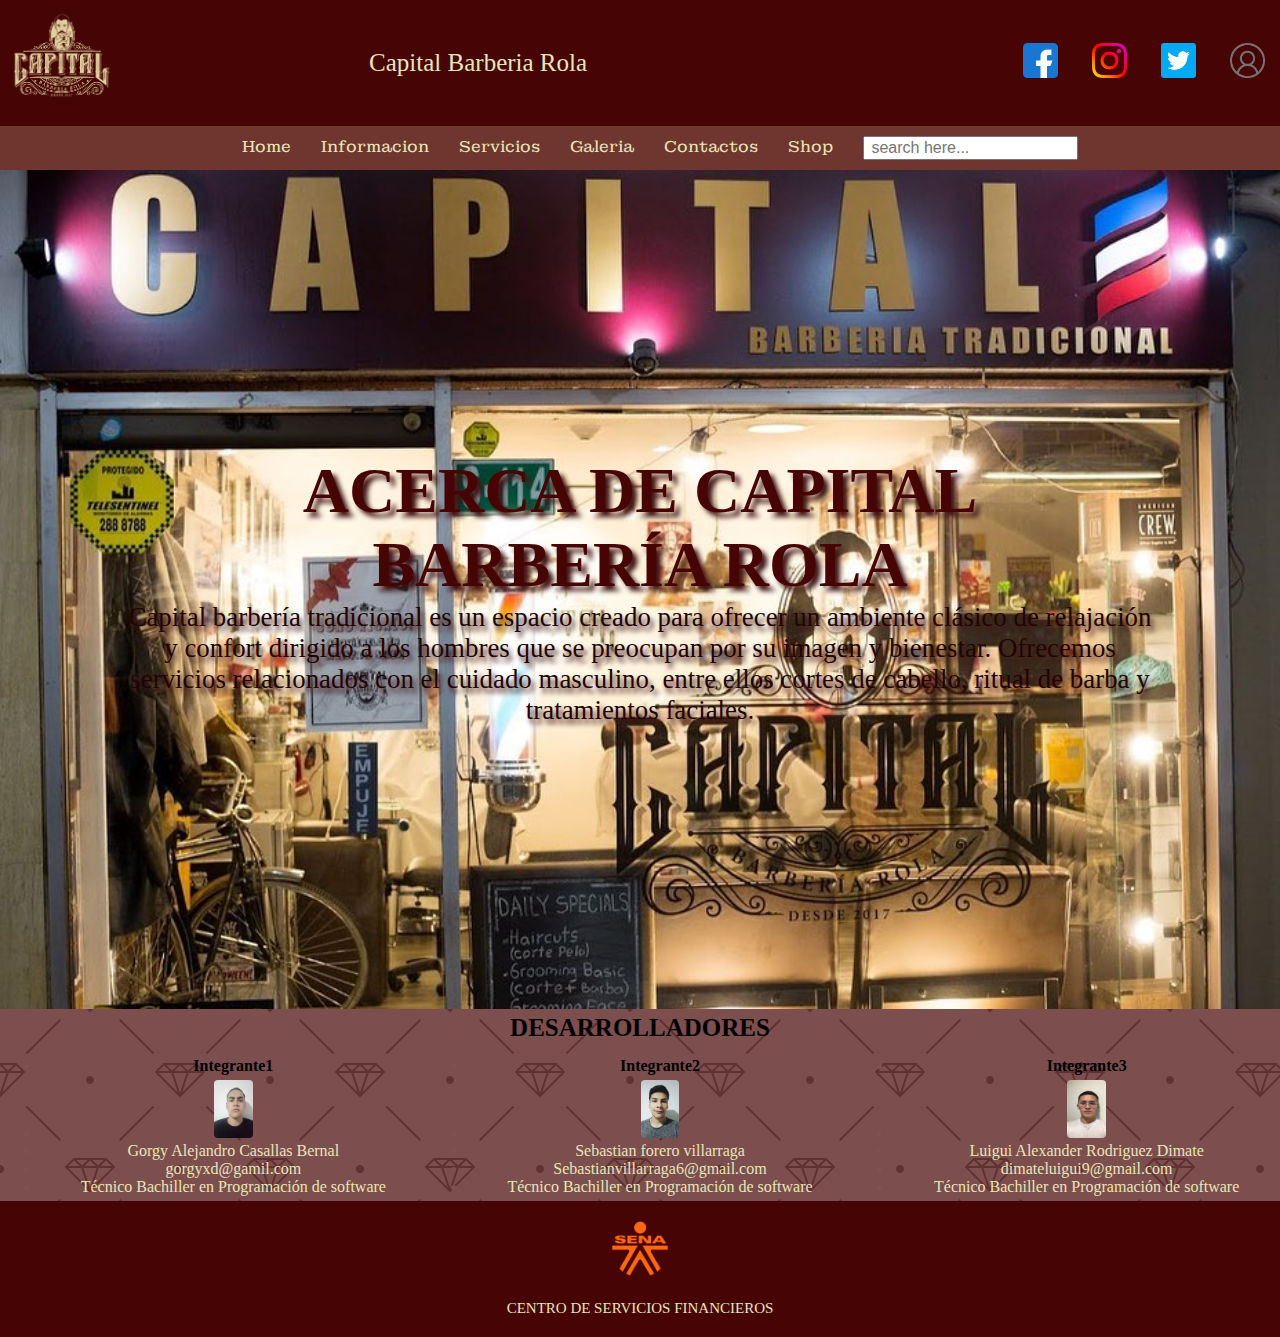
==== index.html @ f0e51929 "." ====
<!DOCTYPE html>
<html lang="en">

<head>
    <meta charset="UTF-8">
    <meta http-equiv="X-UA-Compatible" content="IE=edge">
    <meta name="viewport" content="width=device-width, initial-scale=1.0">
    <link rel="stylesheet" href="css/0CWS-index.css">
    <link rel="icon" type="image/" href="img/Logo/icono.jpg">
    <link rel="stylesheet" href="../Capital Web Site/icons/css/all.min.css">
    <title class="icono">CAPITAL BARBERÍA ROLA</title>
</head>

<body>
    <header>
        <div class="Logo">
            <p><img src="img/Logo/4A.png.png" alt=""> </p>
        </div>
        <div class="Logo">
            <a href="0CWS-index.html">Capital Barberia Rola</a>
        </div>

        <div class="Navegacion">
            <a href="https://www.facebook.com/capital.barberiarola/"><img src="img/Redes/facebook.png" alt=""></a>
            <a href="https://www.instagram.com/capital.barberiarola/?hl=es-la"><img src="img/Redes/Instagram.png"
                    alt=""></a>
            <a href="https://twitter.com/CapitalRola"><img src="img/Redes/twitter.png" alt=""></a>
            <a href="../Capital Web Site/Carpeta-Login-y-Register/Login.html"><img src="img/usuario1.png"></a>
        </div>
    </header>

    <nav>
        <ul>
            <li><a href="0CWS-index.html">Home</a></li>
            <li><a href="Informacion.html">Informacion</a></li>
            <li><a href="Servicios.html">Servicios</a></li>
            <li><a href="Galeria.html">Galeria</a></li>
            <li><a href="../Capital Web Site/Carpeta-Error-404-y-500/Error-404.html">Contactos</a></li>
            <li><a href="../Capital Web Site/Carpeta-Error-404-y-500/Error-404.html">Shop</a></li>
            <li class="buscador">
                <a href="#" class="1A">
                    <i class="fas fa-search" id="search-btn"></i>
                    <input type="search" id="search-box" placeholder=" search here...">
                </a>
            </li>
        </ul>
    </nav>

    <section>
        <main>
            <div class="center-">
                <h3>ACERCA DE CAPITAL BARBERÍA ROLA</h3>
                <p>Capital barbería tradicional es un espacio creado para ofrecer un ambiente clásico de relajación y
                    confort dirigido a los hombres que se preocupan por su imagen y bienestar. Ofrecemos servicios
                    relacionados con el cuidado masculino, entre ellos cortes de cabello, ritual de barba y tratamientos
                    faciales.</p>
            </div>
        </main>
    </section>

    <div class="contenido-info">
        <div class="T-contenido">
            <h5>DESARROLLADORES</h5>
        </div>
        <div class="contenido">
            <ul>
                <li>
                    <a>
                        <h3>Integrante1</h3>
                    </a>
                </li>
                <li>
                    <img src="img/capital/gorgy.png" alt="">
                </li>
                <li>
                    <a>Gorgy Alejandro Casallas Bernal</a>
                </li>
                <li>
                    <a>gorgyxd@gamil.com</a>
                </li>
                <li>
                    <a>Técnico Bachiller en Programación de software</a>
                </li>
            </ul>
            <ul>
                <li>
                    <a>
                        <h3>Integrante2</h3>
                    </a>
                </li>
                <li>
                    <img src="img/capital/sebastian.png" alt="">
                </li>
                <li>
                    <a>Sebastian forero villarraga</a>
                </li>
                <li>
                    <a>Sebastianvillarraga6@gmail.com</a>
                </li>
                <li>
                    <a>Técnico Bachiller en Programación de software</a>
                </li>
            </ul>
            <ul>
                <li>
                    <a>
                        <h3>Integrante3</h3>
                    </a>
                </li>
                <li>
                    <img src="img/capital/luigy.png" alt="">
                </li>
                <li>
                    <a>Luigui Alexander Rodriguez Dimate</a>
                </li>
                <li>
                    <a>dimateluigui9@gmail.com</a>
                </li>
                <li>
                    <a>Técnico Bachiller en Programación de software</a>
                </li>
            </ul>
        </div>
    </div>

    <section class="final">
        <p><img src="img/Logo/Sena.png" alt=""></p>
        <p>CENTRO DE SERVICIOS FINANCIEROS</p>
        <div class="links">
            <a href="#">
                <i class="fab fa-facebook-square"></i>
            </a>
            <a href="#">
                <i class="fab fa-instagram"></i>
            </a>
            <a href="#">
                <i class="fab fa-twitter-square"></i>
            </a>
        </div>
    </section>

</body>

</html>
---- css/0CWS-index.css ----
/*Fuente*/
@import url('https://fonts.googleapis.com/css2?family=Montagu+Slab:wght@500&display=swap');
@import url('https://fonts.googleapis.com/css2?family=Montagu+Slab&family=Road+Rage&display=swap');
@import url('https://fonts.googleapis.com/css2?family=Montagu+Slab:wght@300&family=Road+Rage&display=swap');

* {
    margin: 0;
    box-sizing: border-box;
    font-size: 16px;
    text-decoration: none;
}
body {
    background-color: #ffffff;
    background-image: url("data:image/svg+xml,%3Csvg width='180' height='180' viewBox='0 0 180 180' xmlns='http://www.w3.org/2000/svg'%3E%3Cpath d='M81.28 88H68.413l19.298 19.298L81.28 88zm2.107 0h13.226L90 107.838 83.387 88zm15.334 0h12.866l-19.298 19.298L98.72 88zm-32.927-2.207L73.586 78h32.827l.5.5 7.294 7.293L115.414 87l-24.707 24.707-.707.707L64.586 87l1.207-1.207zm2.62.207L74 80.414 79.586 86H68.414zm16 0L90 80.414 95.586 86H84.414zm16 0L106 80.414 111.586 86h-11.172zm-8-6h11.173L98 85.586 92.414 80zM82 85.586L87.586 80H76.414L82 85.586zM17.414 0L.707 16.707 0 17.414V0h17.414zM4.28 0L0 12.838V0h4.28zm10.306 0L2.288 12.298 6.388 0h8.198zM180 17.414L162.586 0H180v17.414zM165.414 0l12.298 12.298L173.612 0h-8.198zM180 12.838L175.72 0H180v12.838zM0 163h16.413l.5.5 7.294 7.293L25.414 172l-8 8H0v-17zm0 10h6.613l-2.334 7H0v-7zm14.586 7l7-7H8.72l-2.333 7h8.2zM0 165.414L5.586 171H0v-5.586zM10.414 171L16 165.414 21.586 171H10.414zm-8-6h11.172L8 170.586 2.414 165zM180 163h-16.413l-7.794 7.793-1.207 1.207 8 8H180v-17zm-14.586 17l-7-7h12.865l2.333 7h-8.2zM180 173h-6.613l2.334 7H180v-7zm-21.586-2l5.586-5.586 5.586 5.586h-11.172zM180 165.414L174.414 171H180v-5.586zm-8 5.172l5.586-5.586h-11.172l5.586 5.586zM152.933 25.653l1.414 1.414-33.94 33.942-1.416-1.416 33.943-33.94zm1.414 127.28l-1.414 1.414-33.942-33.94 1.416-1.416 33.94 33.943zm-127.28 1.414l-1.414-1.414 33.94-33.942 1.416 1.416-33.943 33.94zm-1.414-127.28l1.414-1.414 33.942 33.94-1.416 1.416-33.94-33.943zM0 85c2.21 0 4 1.79 4 4s-1.79 4-4 4v-8zm180 0c-2.21 0-4 1.79-4 4s1.79 4 4 4v-8zM94 0c0 2.21-1.79 4-4 4s-4-1.79-4-4h8zm0 180c0-2.21-1.79-4-4-4s-4 1.79-4 4h8z' fill='%23000000' fill-opacity='0.38' fill-rule='evenodd'/%3E%3C/svg%3E");
}

/* Etiquetas */

header{
    background: #460404;
    display: flex;
    align-items: center;
    width: 100%;
}
header img{
    justify-content: center;
    width: 6%;
    padding: 0%;
}
header a {
    background-size: 100% 100%;
    text-align: center;
    padding: 25% 10%;
    text-decoration: none;
}
header h1 {
    text-align: center;
}
nav {
    background: #6e362f;
}
nav ul {
    list-style: none;
    display: flex;
    justify-content: center;
    /*justify-content: space-between;*/
    /*justify-content: space-around;*/
}
nav ul li a {
    color: #e9e5b7;
    text-decoration: none;
    padding: 10px 15PX;
    display: block;
    font-family: 'Montagu Slab', serif;
}
nav ul li a:hover {
    color: #107456;
}
main {
    background-image: url(../img/capital.barberia\ rola-3.jpg);
    background-size: 100%;
    text-align: center;
    padding: 75mm 10%;
    font-family: 'Fredoka One', cursive; 
}
main h3 {
    font-family: 'Fredoka One', cursive;    
    font-size: 5vw;
    color: #460404;
    text-shadow: 5px 5px 5px #411515;
}
main p {
    font-family: 'Fredoka One', cursive;
    font-size: 2.1vw;
    color: #210404;
    text-shadow: 3px 5px 5px #411515;
}
main img {
    width: 100%;
    font-size: 6.5vw;
}
article {
    font-family: 'Fredoka One', cursive;
    margin: 5px;
    display: flex;
    padding: 2.5pc;
}
article img {
    width: 50%;
    padding-right: center;
}
aside {
    column-count: 4;
    column-rule: 2px dashed #27888c;
    column-gap: 2em;
    margin: 25px;
}
article h2{
    font-size: 150%;
}
article p {
    font-size: 120%;
}
aside p {
    text-align: justify;
}
aside img {
    column-span: 100%;
    width: 100%;
}
article h4 {
    font-family: 'Fredoka One', cursive;
    text-align: center;
    font-size: 30px;
}

/* Clases*/

.Logo {
    justify-content: center;
    width: 30%;
}
.Logo a{
    justify-content: center;
}
.Navegacion {
    justify-content: center;
    width: 50%;
    text-align: right;
}
.Logo img {
    width: 35%;
    padding: 5px;
    border-radius: 100px;
}
.Logo a {
    font-family: 25px 'Anton', sans-serif;
    color: #e9e5b7;
    padding: 5px 20px;
    text-align: left;
    font-size: 25px;
}
.Navegacion a {
    color: #e9e5b7;
    text-decoration: none;
    padding-inline-end: 0%;
    font-family: 'Montagu Slab', serif;
    padding: 0px 15px 0px 15px;
}
.Navegacion a:hover {
    color: #107456;
}
.titulo {
    text-align: center;
    margin: 50px 0;
}
.columnas {
    padding:10px 10px;
}
.colum {
    background: #00000000;
    font-family: 'Fredoka One', cursive;
    width: 100%;
    padding: 20px;
    border: 3px solid #000000;
    color: #000000;
    border-radius: 15px;
    text-align: center;
    margin: 1px 10px;
}
.colum img {
    width: 50%;
}
article .img-h {
    width: 25%;
}
.servi1 {
    padding:10px 10px;
}
.servi {
    font-family: 'Fredoka One', cursive;
    width: 50%;
    padding: 0px 10px 0px 15px;
    border: 3px solid #000000;
    color: #000000;
    margin: 1px 10px;
    border-radius: 15px;
    text-align: center;
}
.servi img {
    width: 100%;
    border-radius: 15px;
    border: 3px solid #000000;
}
.info a {
    color: #f83e3e;
}
.serv a {
    color: #f83e3e;
}
.gale a {
    color: #f83e3e;
}
.cont a {
    color: #f83e3e;
}
.shop a {
    color: #f83e3e;
}
.center {
    background: #ffffff00;
    padding: 10px 10px 100px 55px;
}
/**/
div .contenido img {
    border-radius: 4px;
}
.T-contenido h5{
    text-align: center;
    color: #000;
    font-size: 25px;
    padding: 0px 0px 10px 0px;
}
.final {
    padding: 10px;
    width: 100%;
    background: #460404;
}
.final img {
    width: 3.5rem;
}
.final p {
    padding: 10px 0px 10px 0px;
    color: #e9e5b7;
    text-align: center;
    font-size: 15px;
    justify-content: 20px;
}
.links {
    display:flex;
    align-items: center;
    justify-content: center;
}
.links a {
    margin: 0 20px;
}
.links a i {
    color: #ffffff;
    font-size: 2rem;
}
/**/
.contenido-info {
    background: #460404b4;
    color: #805151;
    font-size: 15px;
    padding: 5px 0;
}
.contenido {
    display: grid;
    grid-template-columns: repeat(3,1fr);
    align-items: flex-start;
    text-decoration: none;
    text-align: center;
}
.contenido ul li a {
    text-decoration: none;
    color: #e9e5b7;
}
.contenido ul li a h3 {
    color: #000;
    padding: 5px;
}
.contenido li img {
    width: 10%;
}
/*center*/



/*galeria*/

img:hover {
    opacity: .9;
    transition: .2s;
}
.servil {
    padding: 1px 10px;
}
.servi2 {
    width: 100%;
    padding: 5px;
    margin: 1px;
    text-align: center;
}
.servi2 img {
    width: 100%;
    border-radius: 15px;
}
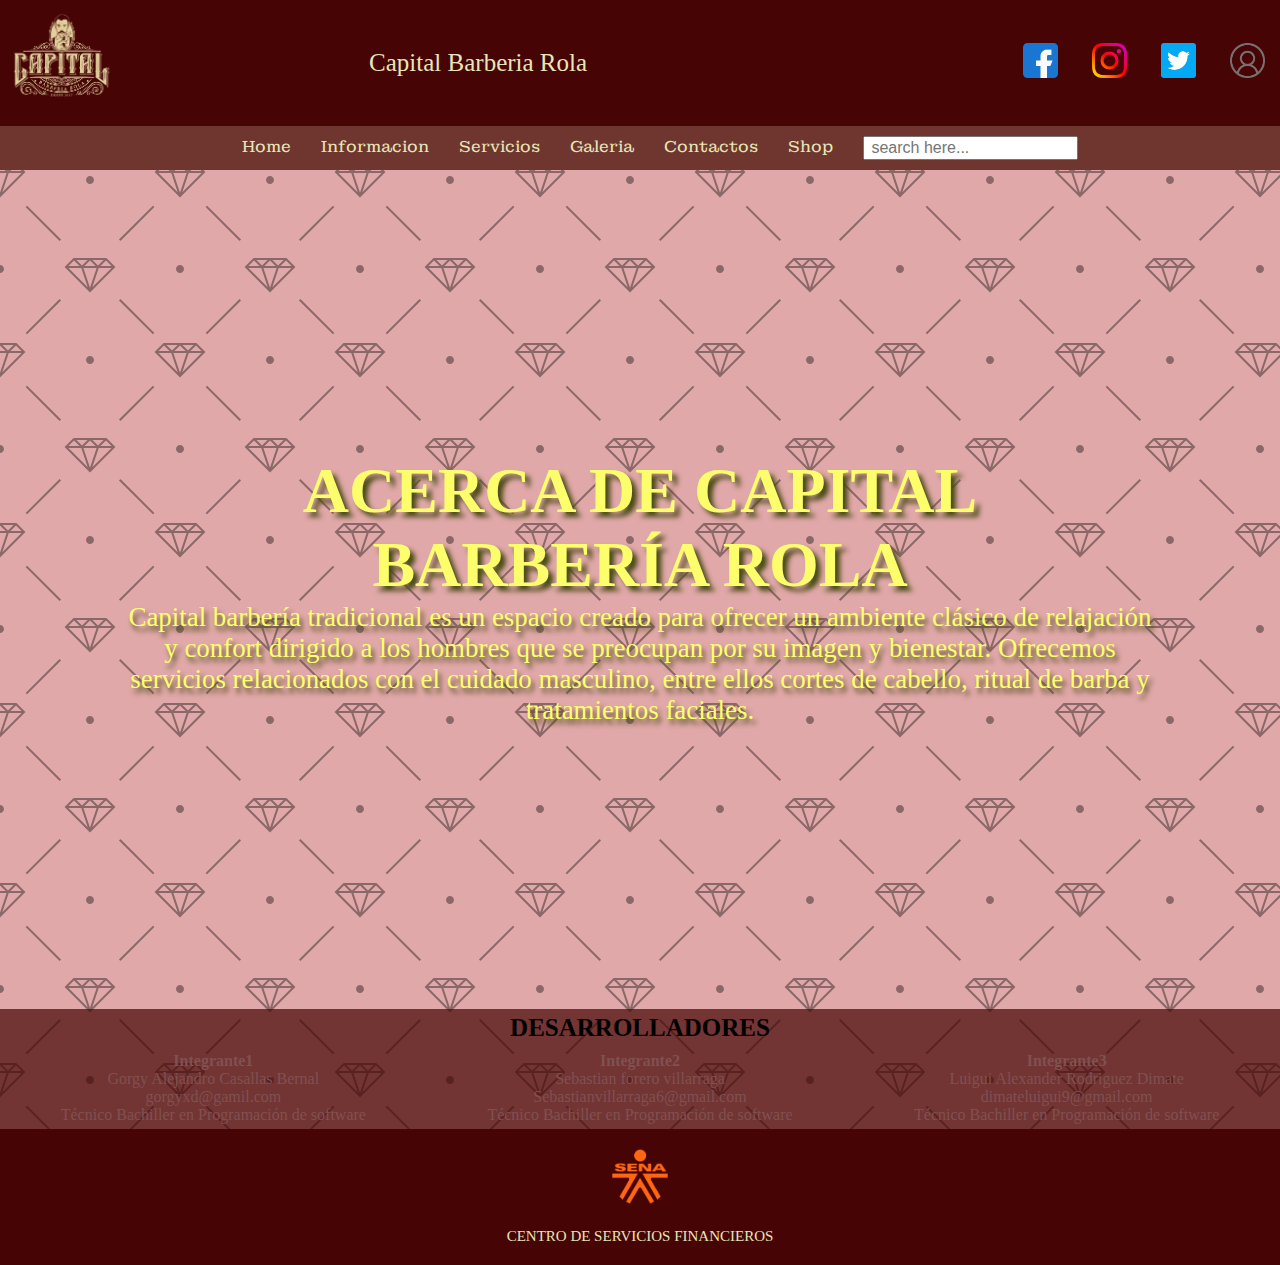
==== commit 9dda8037: "Update index.html" ====
--- a/index.html
+++ b/index.html
@@ -63,64 +63,34 @@
             <h5>DESARROLLADORES</h5>
         </div>
         <div class="contenido">
-            <ul>
-                <li>
-                    <a>
-                        <h3>Integrante1</h3>
+                <div>
+                    <h3>Integrante1</h3>
+                    <!--<h:graphicImage url="./resources/img/capital/gorgy.png"></h:graphicImage>-->
+                    <a class="navbar-nav">
+                        <p>Gorgy Alejandro Casallas Bernal</p>
+                        <p>gorgyxd@gamil.com</p>
+                        <p>Técnico Bachiller en Programación de software</p>
                     </a>
-                </li>
-                <li>
-                    <img src="img/capital/gorgy.png" alt="">
-                </li>
-                <li>
-                    <a>Gorgy Alejandro Casallas Bernal</a>
-                </li>
-                <li>
-                    <a>gorgyxd@gamil.com</a>
-                </li>
-                <li>
-                    <a>Técnico Bachiller en Programación de software</a>
-                </li>
-            </ul>
-            <ul>
-                <li>
-                    <a>
-                        <h3>Integrante2</h3>
+                </div>
+                <div>
+                    <h3>Integrante2</h3>
+                    <!--<h:graphicImage url="./resources/img/capital/sebastian.png"></h:graphicImage>-->
+                    <a class="navbar-nav">
+                        <p>Sebastian forero villarraga</p>
+                        <p>Sebastianvillarraga6@gmail.com</p>
+                        <p>Técnico Bachiller en Programación de software</p>
                     </a>
-                </li>
-                <li>
-                    <img src="img/capital/sebastian.png" alt="">
-                </li>
-                <li>
-                    <a>Sebastian forero villarraga</a>
-                </li>
-                <li>
-                    <a>Sebastianvillarraga6@gmail.com</a>
-                </li>
-                <li>
-                    <a>Técnico Bachiller en Programación de software</a>
-                </li>
-            </ul>
-            <ul>
-                <li>
-                    <a>
-                        <h3>Integrante3</h3>
+                </div>
+                <div>
+                    <h3>Integrante3</h3>
+                    <!--<h:graphicImage url="./resources/img/capital/luigy.png"></h:graphicImage>-->
+                    <a class="navbar-nav">
+                        <p>Luigui Alexander Rodriguez Dimate</p>
+                        <p>dimateluigui9@gmail.com</p>
+                        <p>Técnico Bachiller en Programación de software</p>
                     </a>
-                </li>
-                <li>
-                    <img src="img/capital/luigy.png" alt="">
-                </li>
-                <li>
-                    <a>Luigui Alexander Rodriguez Dimate</a>
-                </li>
-                <li>
-                    <a>dimateluigui9@gmail.com</a>
-                </li>
-                <li>
-                    <a>Técnico Bachiller en Programación de software</a>
-                </li>
-            </ul>
-        </div>
+                </div>
+            </div>
     </div>
 
     <section class="final">
@@ -141,4 +111,4 @@
 
 </body>
 
-</html>+</html>
--- a/css/0CWS-index.css
+++ b/css/0CWS-index.css
@@ -10,7 +10,7 @@
     text-decoration: none;
 }
 body {
-    background-color: #ffffff;
+    background-color: #e0a8a8;
     background-image: url("data:image/svg+xml,%3Csvg width='180' height='180' viewBox='0 0 180 180' xmlns='http://www.w3.org/2000/svg'%3E%3Cpath d='M81.28 88H68.413l19.298 19.298L81.28 88zm2.107 0h13.226L90 107.838 83.387 88zm15.334 0h12.866l-19.298 19.298L98.72 88zm-32.927-2.207L73.586 78h32.827l.5.5 7.294 7.293L115.414 87l-24.707 24.707-.707.707L64.586 87l1.207-1.207zm2.62.207L74 80.414 79.586 86H68.414zm16 0L90 80.414 95.586 86H84.414zm16 0L106 80.414 111.586 86h-11.172zm-8-6h11.173L98 85.586 92.414 80zM82 85.586L87.586 80H76.414L82 85.586zM17.414 0L.707 16.707 0 17.414V0h17.414zM4.28 0L0 12.838V0h4.28zm10.306 0L2.288 12.298 6.388 0h8.198zM180 17.414L162.586 0H180v17.414zM165.414 0l12.298 12.298L173.612 0h-8.198zM180 12.838L175.72 0H180v12.838zM0 163h16.413l.5.5 7.294 7.293L25.414 172l-8 8H0v-17zm0 10h6.613l-2.334 7H0v-7zm14.586 7l7-7H8.72l-2.333 7h8.2zM0 165.414L5.586 171H0v-5.586zM10.414 171L16 165.414 21.586 171H10.414zm-8-6h11.172L8 170.586 2.414 165zM180 163h-16.413l-7.794 7.793-1.207 1.207 8 8H180v-17zm-14.586 17l-7-7h12.865l2.333 7h-8.2zM180 173h-6.613l2.334 7H180v-7zm-21.586-2l5.586-5.586 5.586 5.586h-11.172zM180 165.414L174.414 171H180v-5.586zm-8 5.172l5.586-5.586h-11.172l5.586 5.586zM152.933 25.653l1.414 1.414-33.94 33.942-1.416-1.416 33.943-33.94zm1.414 127.28l-1.414 1.414-33.942-33.94 1.416-1.416 33.94 33.943zm-127.28 1.414l-1.414-1.414 33.94-33.942 1.416 1.416-33.943 33.94zm-1.414-127.28l1.414-1.414 33.942 33.94-1.416 1.416-33.94-33.943zM0 85c2.21 0 4 1.79 4 4s-1.79 4-4 4v-8zm180 0c-2.21 0-4 1.79-4 4s1.79 4 4 4v-8zM94 0c0 2.21-1.79 4-4 4s-4-1.79-4-4h8zm0 180c0-2.21-1.79-4-4-4s-4 1.79-4 4h8z' fill='%23000000' fill-opacity='0.38' fill-rule='evenodd'/%3E%3C/svg%3E");
 }
 
@@ -57,23 +57,23 @@
     color: #107456;
 }
 main {
-    background-image: url(../img/capital.barberia\ rola-3.jpg);
+    /*background-image: url(../img/capital.barberia\ rola-3.jpg);*/
     background-size: 100%;
     text-align: center;
     padding: 75mm 10%;
     font-family: 'Fredoka One', cursive; 
 }
 main h3 {
-    font-family: 'Fredoka One', cursive;    
+    font-family: 'Fredoka One', cursive;
     font-size: 5vw;
-    color: #460404;
-    text-shadow: 5px 5px 5px #411515;
+    color: #fcff6b;
+    text-shadow: 5px 5px 5px #494a16;
 }
 main p {
     font-family: 'Fredoka One', cursive;
     font-size: 2.1vw;
-    color: #210404;
-    text-shadow: 3px 5px 5px #411515;
+    color: #fcff6b;
+    text-shadow: 3px 5px 5px #494a16;
 }
 main img {
     width: 100%;
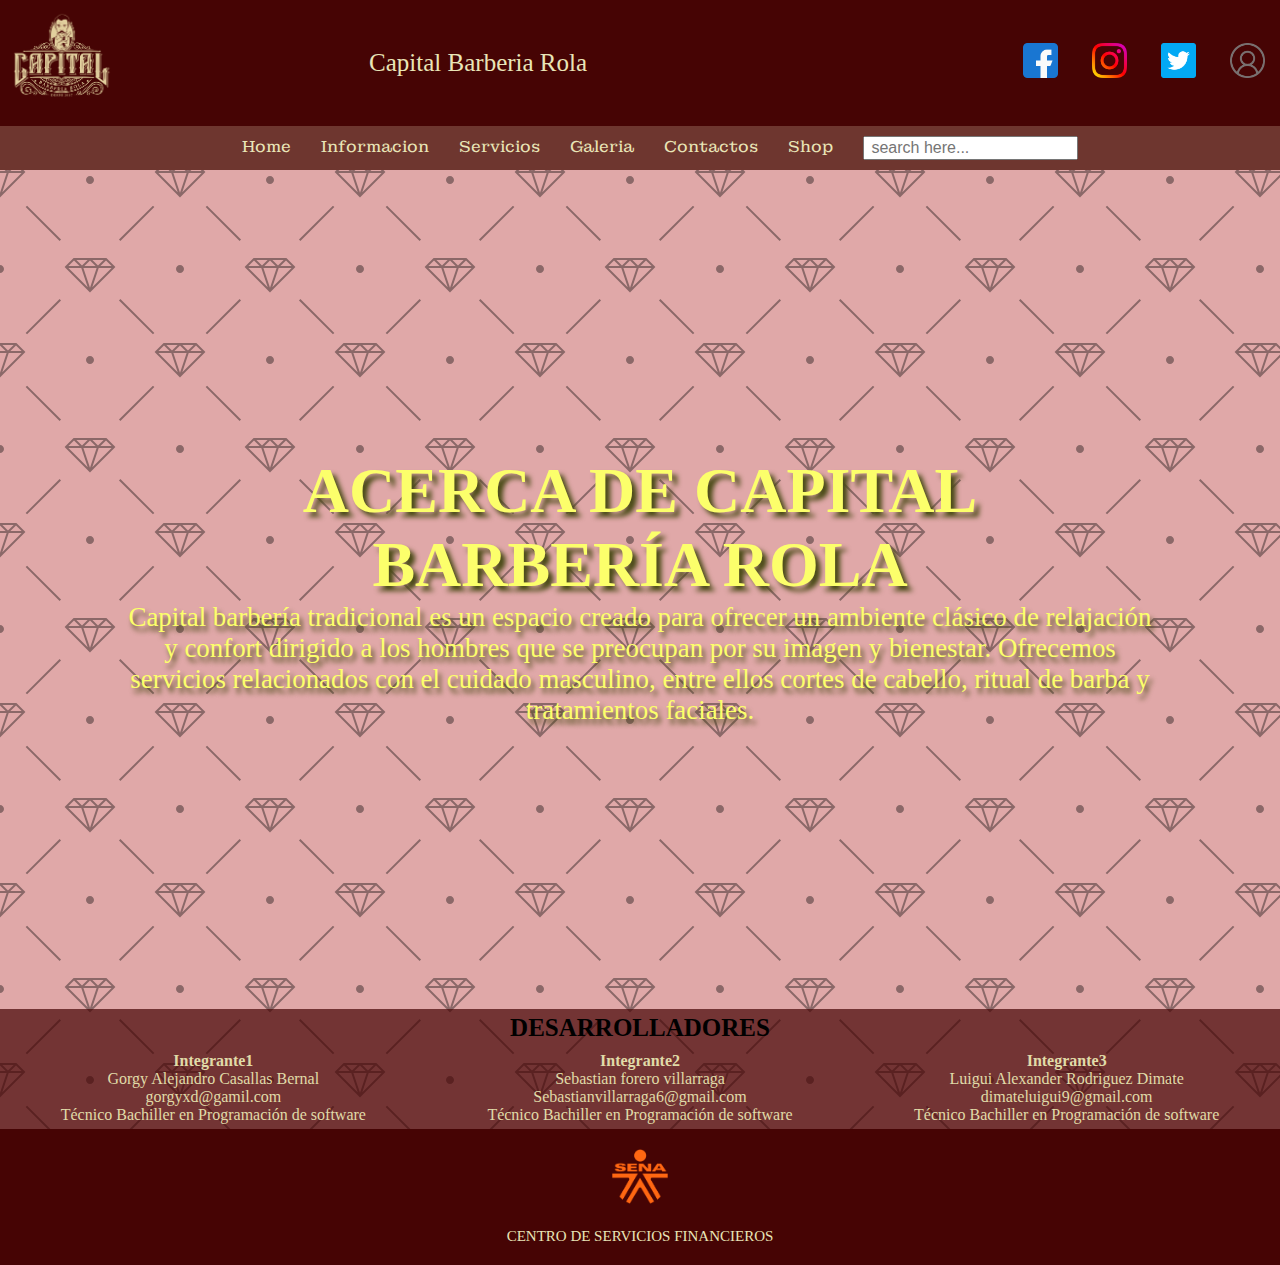
==== commit 5bc5f4f9: "Update index.html" ====
--- a/index.html
+++ b/index.html
@@ -17,7 +17,7 @@
             <p><img src="img/Logo/4A.png.png" alt=""> </p>
         </div>
         <div class="Logo">
-            <a href="0CWS-index.html">Capital Barberia Rola</a>
+            <a href="index.html">Capital Barberia Rola</a>
         </div>
 
         <div class="Navegacion">
@@ -31,7 +31,7 @@
 
     <nav>
         <ul>
-            <li><a href="0CWS-index.html">Home</a></li>
+            <li><a href="index.html">Home</a></li>
             <li><a href="Informacion.html">Informacion</a></li>
             <li><a href="Servicios.html">Servicios</a></li>
             <li><a href="Galeria.html">Galeria</a></li>
@@ -63,34 +63,34 @@
             <h5>DESARROLLADORES</h5>
         </div>
         <div class="contenido">
-                <div>
-                    <h3>Integrante1</h3>
-                    <!--<h:graphicImage url="./resources/img/capital/gorgy.png"></h:graphicImage>-->
-                    <a class="navbar-nav">
-                        <p>Gorgy Alejandro Casallas Bernal</p>
-                        <p>gorgyxd@gamil.com</p>
-                        <p>Técnico Bachiller en Programación de software</p>
-                    </a>
-                </div>
-                <div>
-                    <h3>Integrante2</h3>
-                    <!--<h:graphicImage url="./resources/img/capital/sebastian.png"></h:graphicImage>-->
-                    <a class="navbar-nav">
-                        <p>Sebastian forero villarraga</p>
-                        <p>Sebastianvillarraga6@gmail.com</p>
-                        <p>Técnico Bachiller en Programación de software</p>
-                    </a>
-                </div>
-                <div>
-                    <h3>Integrante3</h3>
-                    <!--<h:graphicImage url="./resources/img/capital/luigy.png"></h:graphicImage>-->
-                    <a class="navbar-nav">
-                        <p>Luigui Alexander Rodriguez Dimate</p>
-                        <p>dimateluigui9@gmail.com</p>
-                        <p>Técnico Bachiller en Programación de software</p>
-                    </a>
-                </div>
+            <div>
+                <h3>Integrante1</h3>
+                <!--<h:graphicImage url="./resources/img/capital/gorgy.png"></h:graphicImage>-->
+                <a class="navbar-nav">
+                    <p>Gorgy Alejandro Casallas Bernal</p>
+                    <p>gorgyxd@gamil.com</p>
+                    <p>Técnico Bachiller en Programación de software</p>
+                </a>
             </div>
+            <div>
+                <h3>Integrante2</h3>
+                <!--<h:graphicImage url="./resources/img/capital/sebastian.png"></h:graphicImage>-->
+                <a class="navbar-nav">
+                    <p>Sebastian forero villarraga</p>
+                    <p>Sebastianvillarraga6@gmail.com</p>
+                    <p>Técnico Bachiller en Programación de software</p>
+                </a>
+            </div>
+            <div>
+                <h3>Integrante3</h3>
+                <!--<h:graphicImage url="./resources/img/capital/luigy.png"></h:graphicImage>-->
+                <a class="navbar-nav">
+                    <p>Luigui Alexander Rodriguez Dimate</p>
+                    <p>dimateluigui9@gmail.com</p>
+                    <p>Técnico Bachiller en Programación de software</p>
+                </a>
+             </div>
+         </div>
     </div>
 
     <section class="final">
--- a/css/0CWS-index.css
+++ b/css/0CWS-index.css
@@ -251,7 +251,7 @@
 /**/
 .contenido-info {
     background: #460404b4;
-    color: #805151;
+    color: #e0dba8;
     font-size: 15px;
     padding: 5px 0;
 }
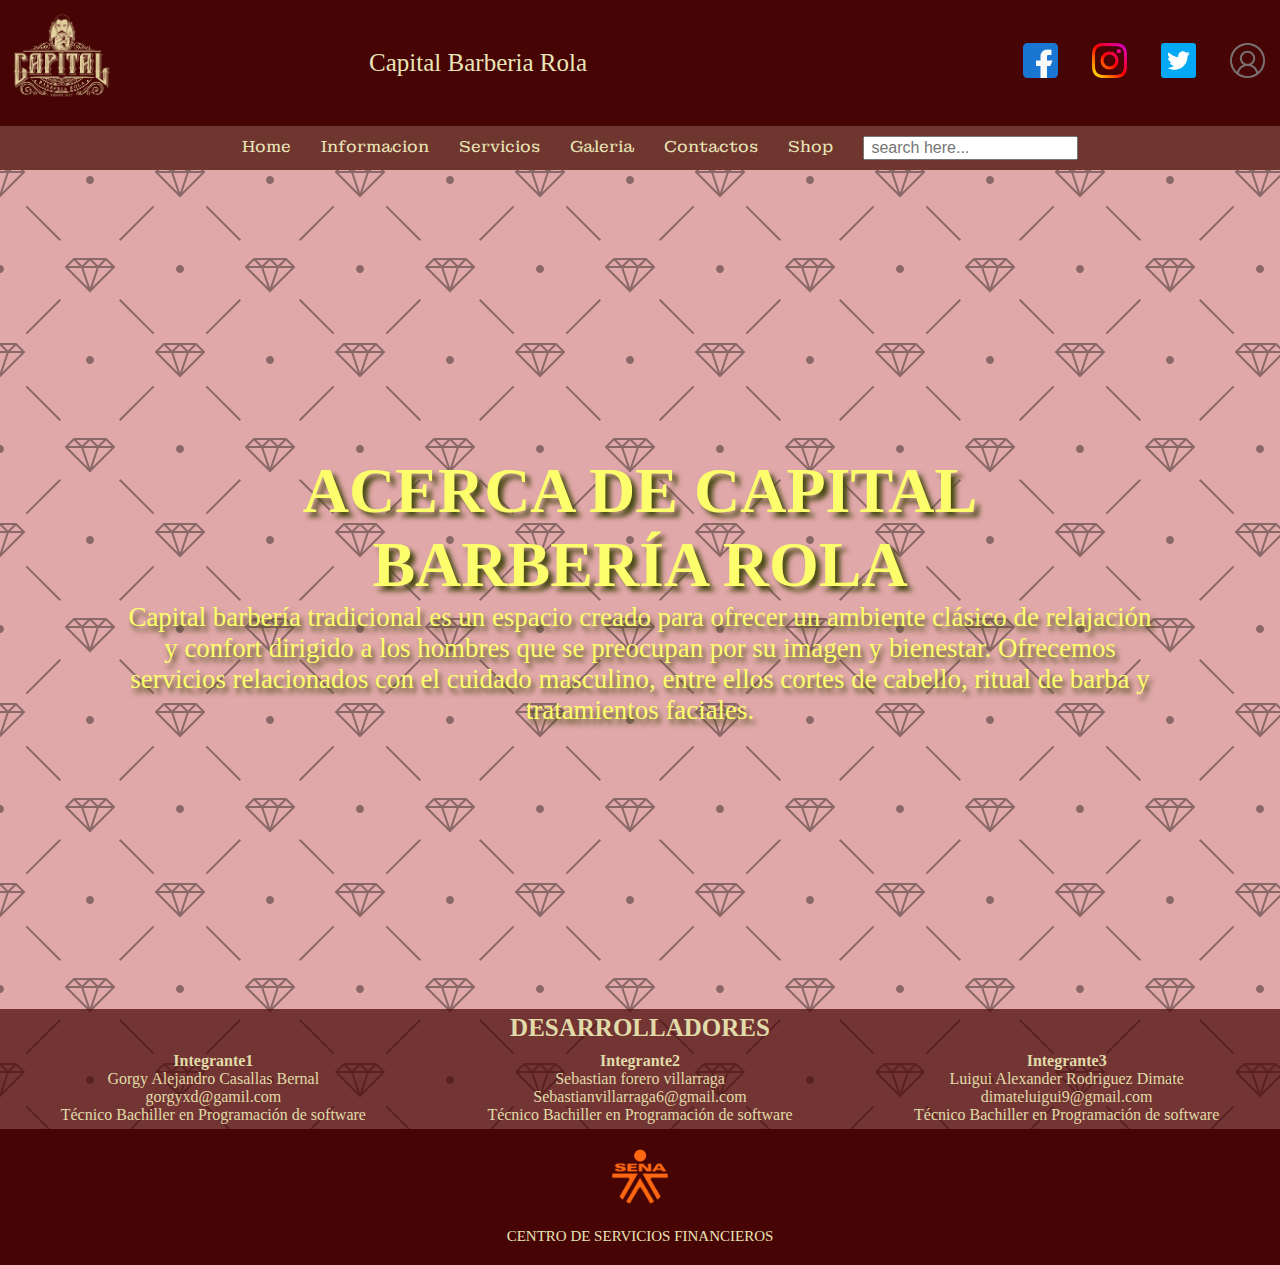
==== commit dbb5569b: "Update index.html" ====
--- a/index.html
+++ b/index.html
@@ -7,7 +7,7 @@
     <meta name="viewport" content="width=device-width, initial-scale=1.0">
     <link rel="stylesheet" href="css/0CWS-index.css">
     <link rel="icon" type="image/" href="img/Logo/icono.jpg">
-    <link rel="stylesheet" href="../Capital Web Site/icons/css/all.min.css">
+    <!--<link rel="stylesheet" href="../Capital Web Site/icons/css/all.min.css">-->
     <title class="icono">CAPITAL BARBERÍA ROLA</title>
 </head>
 
--- a/css/0CWS-index.css
+++ b/css/0CWS-index.css
@@ -217,7 +217,7 @@
 }
 .T-contenido h5{
     text-align: center;
-    color: #000;
+    color: #e0dba8;
     font-size: 25px;
     padding: 0px 0px 10px 0px;
 }
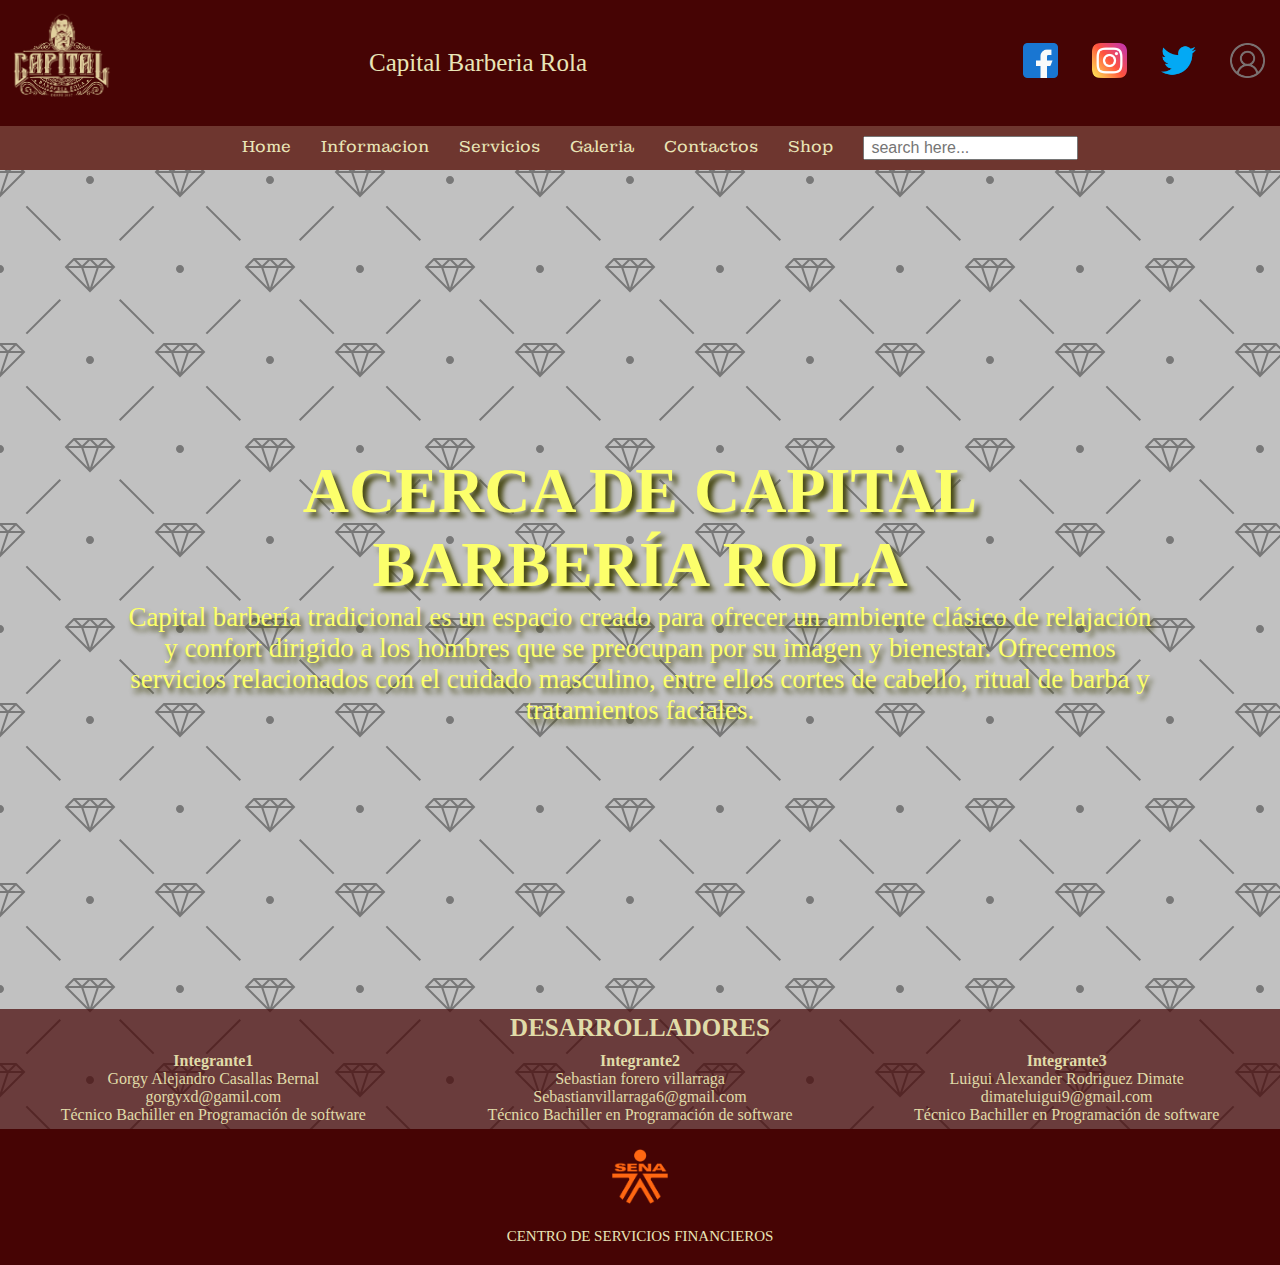
==== commit d7fbe2be: "Update index.html" ====
--- a/index.html
+++ b/index.html
@@ -14,17 +14,16 @@
 <body>
     <header>
         <div class="Logo">
-            <p><img src="img/Logo/4A.png.png" alt=""> </p>
+            <p><img src="img/Logo/4A.png.png" alt="Logo del nuestro sistema"> </p>
         </div>
         <div class="Logo">
             <a href="index.html">Capital Barberia Rola</a>
         </div>
 
         <div class="Navegacion">
-            <a href="https://www.facebook.com/capital.barberiarola/"><img src="img/Redes/facebook.png" alt=""></a>
-            <a href="https://www.instagram.com/capital.barberiarola/?hl=es-la"><img src="img/Redes/Instagram.png"
-                    alt=""></a>
-            <a href="https://twitter.com/CapitalRola"><img src="img/Redes/twitter.png" alt=""></a>
+            <a href="https://www.facebook.com/capital.barberiarola/"><img src="img/Redes/facebook.png" alt="Link de nuestra pagina de facebook"></a>
+            <a href="https://www.instagram.com/capital.barberiarola/?hl=es-la"><img src="img/Redes/Instagram.png" alt="Link de nuestra pagina de instagram"></a>
+            <a href="https://twitter.com/CapitalRola"><img src="img/Redes/twitter.png" alt="Link de nuestra pagina de twitter"></a>
             <a href="../Capital Web Site/Carpeta-Login-y-Register/Login.html"><img src="img/usuario1.png"></a>
         </div>
     </header>
@@ -65,7 +64,6 @@
         <div class="contenido">
             <div>
                 <h3>Integrante1</h3>
-                <!--<h:graphicImage url="./resources/img/capital/gorgy.png"></h:graphicImage>-->
                 <a class="navbar-nav">
                     <p>Gorgy Alejandro Casallas Bernal</p>
                     <p>gorgyxd@gamil.com</p>
@@ -74,7 +72,6 @@
             </div>
             <div>
                 <h3>Integrante2</h3>
-                <!--<h:graphicImage url="./resources/img/capital/sebastian.png"></h:graphicImage>-->
                 <a class="navbar-nav">
                     <p>Sebastian forero villarraga</p>
                     <p>Sebastianvillarraga6@gmail.com</p>
@@ -83,7 +80,6 @@
             </div>
             <div>
                 <h3>Integrante3</h3>
-                <!--<h:graphicImage url="./resources/img/capital/luigy.png"></h:graphicImage>-->
                 <a class="navbar-nav">
                     <p>Luigui Alexander Rodriguez Dimate</p>
                     <p>dimateluigui9@gmail.com</p>
@@ -94,17 +90,17 @@
     </div>
 
     <section class="final">
-        <p><img src="img/Logo/Sena.png" alt=""></p>
+        <p><img src="img/Logo/Sena.png" alt="Logo dell sena"></p>
         <p>CENTRO DE SERVICIOS FINANCIEROS</p>
         <div class="links">
             <a href="#">
-                <i class="fab fa-facebook-square"></i>
+                <i class="fab fa-square-facebook"></i>
             </a>
             <a href="#">
                 <i class="fab fa-instagram"></i>
             </a>
             <a href="#">
-                <i class="fab fa-twitter-square"></i>
+                <i class="fab fa-twitter"></i>
             </a>
         </div>
     </section>
--- a/css/0CWS-index.css
+++ b/css/0CWS-index.css
@@ -10,7 +10,7 @@
     text-decoration: none;
 }
 body {
-    background-color: #e0a8a8;
+    background-color: #c1c1c1;
     background-image: url("data:image/svg+xml,%3Csvg width='180' height='180' viewBox='0 0 180 180' xmlns='http://www.w3.org/2000/svg'%3E%3Cpath d='M81.28 88H68.413l19.298 19.298L81.28 88zm2.107 0h13.226L90 107.838 83.387 88zm15.334 0h12.866l-19.298 19.298L98.72 88zm-32.927-2.207L73.586 78h32.827l.5.5 7.294 7.293L115.414 87l-24.707 24.707-.707.707L64.586 87l1.207-1.207zm2.62.207L74 80.414 79.586 86H68.414zm16 0L90 80.414 95.586 86H84.414zm16 0L106 80.414 111.586 86h-11.172zm-8-6h11.173L98 85.586 92.414 80zM82 85.586L87.586 80H76.414L82 85.586zM17.414 0L.707 16.707 0 17.414V0h17.414zM4.28 0L0 12.838V0h4.28zm10.306 0L2.288 12.298 6.388 0h8.198zM180 17.414L162.586 0H180v17.414zM165.414 0l12.298 12.298L173.612 0h-8.198zM180 12.838L175.72 0H180v12.838zM0 163h16.413l.5.5 7.294 7.293L25.414 172l-8 8H0v-17zm0 10h6.613l-2.334 7H0v-7zm14.586 7l7-7H8.72l-2.333 7h8.2zM0 165.414L5.586 171H0v-5.586zM10.414 171L16 165.414 21.586 171H10.414zm-8-6h11.172L8 170.586 2.414 165zM180 163h-16.413l-7.794 7.793-1.207 1.207 8 8H180v-17zm-14.586 17l-7-7h12.865l2.333 7h-8.2zM180 173h-6.613l2.334 7H180v-7zm-21.586-2l5.586-5.586 5.586 5.586h-11.172zM180 165.414L174.414 171H180v-5.586zm-8 5.172l5.586-5.586h-11.172l5.586 5.586zM152.933 25.653l1.414 1.414-33.94 33.942-1.416-1.416 33.943-33.94zm1.414 127.28l-1.414 1.414-33.942-33.94 1.416-1.416 33.94 33.943zm-127.28 1.414l-1.414-1.414 33.94-33.942 1.416 1.416-33.943 33.94zm-1.414-127.28l1.414-1.414 33.942 33.94-1.416 1.416-33.94-33.943zM0 85c2.21 0 4 1.79 4 4s-1.79 4-4 4v-8zm180 0c-2.21 0-4 1.79-4 4s1.79 4 4 4v-8zM94 0c0 2.21-1.79 4-4 4s-4-1.79-4-4h8zm0 180c0-2.21-1.79-4-4-4s-4 1.79-4 4h8z' fill='%23000000' fill-opacity='0.38' fill-rule='evenodd'/%3E%3C/svg%3E");
 }
 
